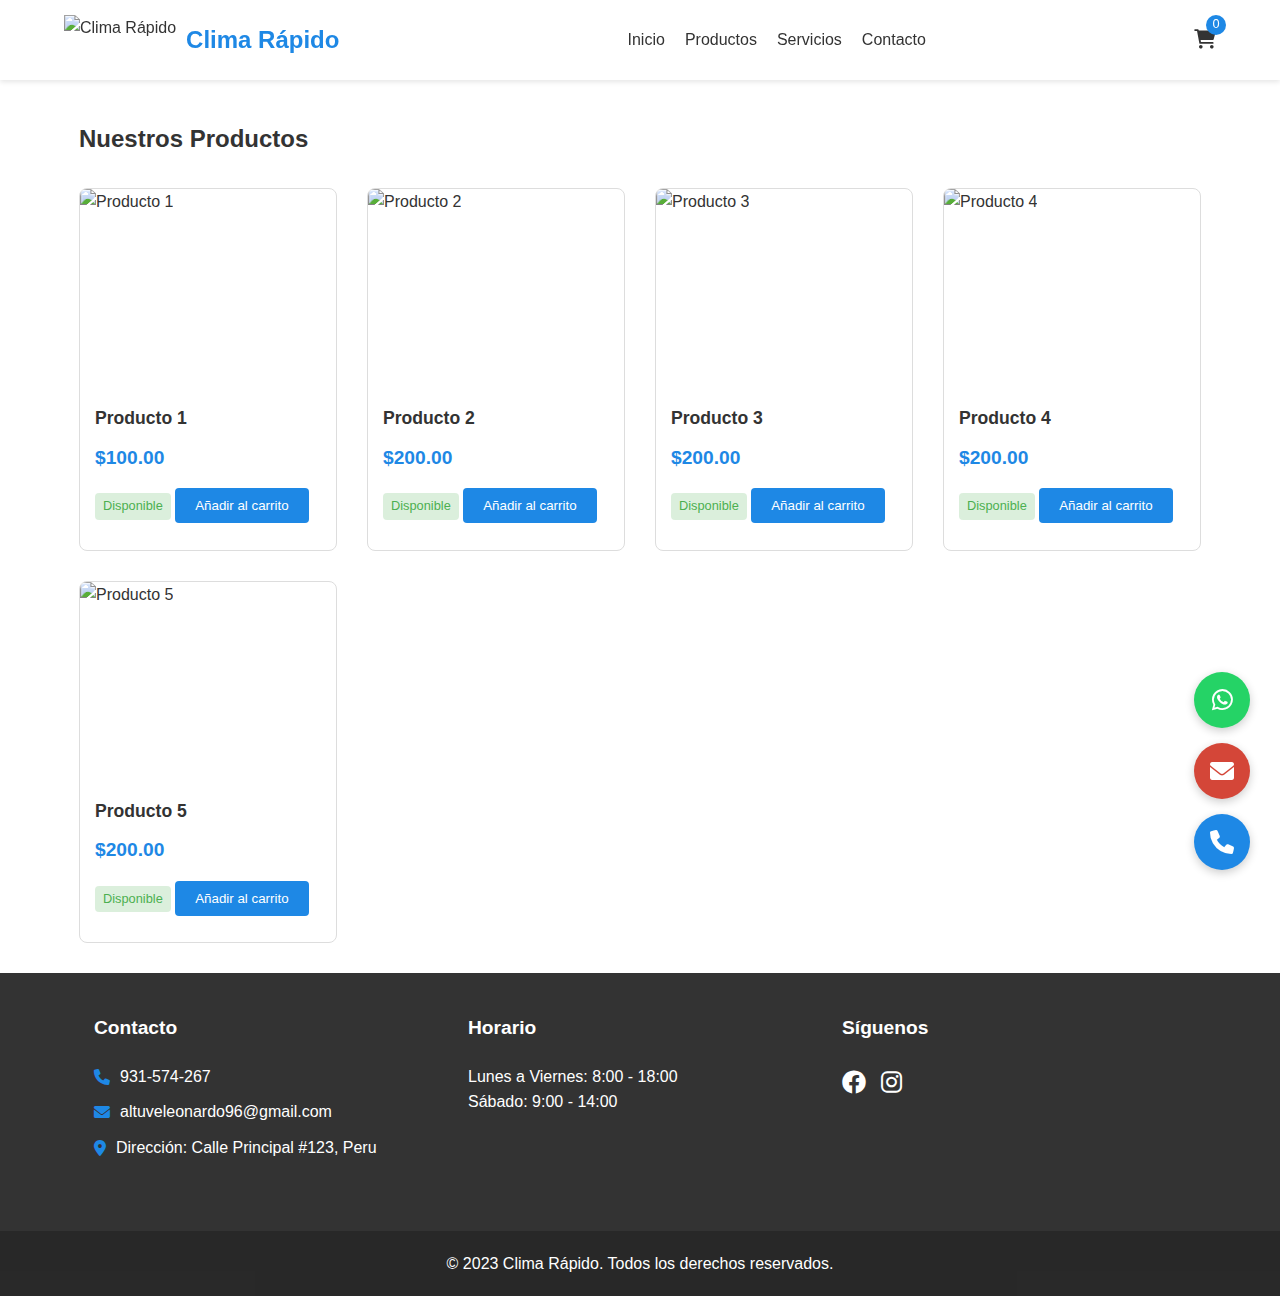
==== productos.html @ 5075ebba "Add files via upload" ====
<!DOCTYPE html>
<html lang="es">
<head>
    <meta charset="UTF-8">
    <meta name="viewport" content="width=device-width, initial-scale=1.0">
    <title>Productos - Clima Rápido</title>
    <link rel="stylesheet" href="css/styles.css">
    <link rel="stylesheet" href="https://cdnjs.cloudflare.com/ajax/libs/font-awesome/6.0.0-beta3/css/all.min.css">
    <style>
        :root {
            --primary: #1e88e5;
            --dark-blue: #0d47a1;
            --white: #ffffff;
            --red: #ff5252;
            --whatsapp: #25D366;
            --gmail: #D44638;
            --green: #4CAF50;
        }
        
        /* ESTILOS PARA BOTONES FLOTANTES CORREGIDOS */
        .floating-contact-buttons {
            position: fixed;
            bottom: 30px;
            right: 30px;
            display: flex;
            flex-direction: column;
            gap: 15px;
            z-index: 1000;
        }
        
        .floating-contact-btn {
            width: 56px;
            height: 56px;
            border-radius: 50%;
            display: flex;
            align-items: center;
            justify-content: center;
            color: white;
            font-size: 1.5rem;
            text-decoration: none !important;
            border: none;
            outline: none;
            cursor: pointer;
            transition: all 0.3s;
            position: relative;
            overflow: hidden;
            box-shadow: 0 3px 10px rgba(0,0,0,0.2);
        }
        
        .floating-contact-btn:hover {
            transform: scale(1.1);
        }
        
        .whatsapp-btn {
            background: var(--whatsapp);
        }
        
        .call-btn {
            background: var(--primary);
        }
        
        .email-btn {
            background: var(--gmail);
        }
        
        @media (max-width: 768px) {
            .hero {
                padding: 80px 20px;
            }
            
            .hero h1 {
                font-size: 2rem;
            }
            
            .emergency-banner {
                flex-direction: column;
                text-align: center;
            }
        }
    </style>
</head>
<body>
    <header>
        <div class="container">
            <div class="logo">
                <img src="images/logo.png" alt="Clima Rápido">
                <h1>Clima Rápido</h1>
            </div>
            <nav>
                <ul>
                    <li><a href="index.html">Inicio</a></li>
                    <li><a href="productos.html" class="active">Productos</a></li>
                    <li><a href="servicios.html">Servicios</a></li>
                    <li><a href="contacto.html">Contacto</a></li>
                </ul>
            </nav>
            <div class="cart-icon">
                <a href="#" id="cart-toggle"><i class="fas fa-shopping-cart"></i> <span id="cart-count">0</span></a>
            </div>
        </div>
    </header>

    <main class="container">
        <h2>Nuestros Productos</h2>
        <div class="products-grid" id="productos-container">
            <!-- Los productos se cargarán aquí dinámicamente -->
        </div>
    </main>

    <footer>
        <div class="container">
            <div class="footer-section">
                <h4>Contacto</h4>
                <ul class="contact-info">
                    <li><i class="fas fa-phone"></i> <a href="tel:+51931574267">931-574-267</a></li>
                    <li><i class="fas fa-envelope"></i> <a href="mailto:altuveleonardo96@gmail.com">altuveleonardo96@gmail.com</a></li>
                    <li><i class="fas fa-map-marker-alt"></i> Dirección: Calle Principal #123, Peru</li>
                </ul>
            </div>
            <div class="footer-section">
                <h4>Horario</h4>
                <p>Lunes a Viernes: 8:00 - 18:00</p>
                <p>Sábado: 9:00 - 14:00</p>
            </div>
            <div class="footer-section">
                <h4>Síguenos</h4>
                <div class="social-icons">
                    <a href="#"><i class="fab fa-facebook"></i></a>
                    <a href="#"><i class="fab fa-instagram"></i></a>
                </div>
            </div>
        </div>
        <div class="copyright">
            <p>&copy; 2023 Clima Rápido. Todos los derechos reservados.</p>
        </div>
    </footer>

    <!-- BOTONES FLOTANTES CORREGIDOS -->
    <div class="floating-contact-buttons">
        <a href="https://wa.me/51931574267" class="floating-contact-btn whatsapp-btn" target="_blank" title="WhatsApp">
            <i class="fab fa-whatsapp"></i>
        </a>
        <a href="mailto:altuveleonardo96@gmail.com" class="floating-contact-btn email-btn" title="Email">
            <i class="fas fa-envelope"></i>
        </a>
        <a href="tel:+51931574267" class="floating-contact-btn call-btn" title="Llamar">
            <i class="fas fa-phone"></i>
        </a>
    </div>

    <!-- Carrito de compras -->
    <div class="cart-overlay" id="cart-overlay">
        <div class="cart-container">
            <div class="cart-header">
                <h3>Tu Carrito</h3>
                <button id="close-cart">&times;</button>
            </div>
            <div class="cart-items" id="cart-items">
                <!-- Los productos se añadirán aquí dinámicamente -->
            </div>
            <div class="cart-total">
                <p>Total: <span id="cart-total">$0.00</span></p>
                <button id="checkout-whatsapp" class="btn">Comprar por WhatsApp</button>
            </div>
        </div>
    </div>
    

    <script src="js/main.js"></script>
    <script src="js/carrito.js"></script>
</body>
</html>
---- css/styles.css ----
/* Estilos generales */
:root {
    --primary-color: #1e88e5;
    --secondary-color: #0d47a1;
    --white: #ffffff;
    --light-gray: #f5f5f5;
    --dark-gray: #333333;
    --success-color: #4caf50;
    --danger-color: #f44336;
}

* {
    margin: 0;
    padding: 0;
    box-sizing: border-box;
    font-family: 'Segoe UI', Tahoma, Geneva, Verdana, sans-serif;
}

body {
    line-height: 1.6;
    color: var(--dark-gray);
    background-color: var(--white);
}

.container {
    width: 90%;
    max-width: 1200px;
    margin: 0 auto;
    padding: 0 15px;
}

.btn {
    display: inline-block;
    background-color: var(--primary-color);
    color: var(--white);
    padding: 10px 20px;
    border-radius: 4px;
    text-decoration: none;
    transition: background-color 0.3s;
    border: none;
    cursor: pointer;
}

.btn:hover {
    background-color: var(--secondary-color);
}

/* Header */
header {
    background-color: var(--white);
    box-shadow: 0 2px 5px rgba(0, 0, 0, 0.1);
    position: fixed;
    width: 100%;
    top: 0;
    z-index: 1000;
}

header .container {
    display: flex;
    justify-content: space-between;
    align-items: center;
    padding: 15px 0;
}

.logo {
    display: flex;
    align-items: center;
}

.logo img {
    height: 50px;
    margin-right: 10px;
}

.logo h1 {
    color: var(--primary-color);
    font-size: 1.5rem;
}

nav ul {
    display: flex;
    list-style: none;
}

nav ul li {
    margin-left: 20px;
}

nav ul li a {
    text-decoration: none;
    color: var(--dark-gray);
    font-weight: 500;
    transition: color 0.3s;
}

nav ul li a:hover {
    color: var(--primary-color);
}

.cart-icon {
    position: relative;
}

.cart-icon a {
    color: var(--dark-gray);
    font-size: 1.2rem;
    text-decoration: none;
}

.cart-icon span {
    position: absolute;
    top: -10px;
    right: -10px;
    background-color: var(--primary-color);
    color: var(--white);
    border-radius: 50%;
    width: 20px;
    height: 20px;
    display: flex;
    justify-content: center;
    align-items: center;
    font-size: 0.8rem;
}

/* Hero section */
.hero {
    background: linear-gradient(rgba(30, 136, 229, 0.8), rgba(13, 71, 161, 0.8)), url('../images/banners/hero.jpg');
    background-size: cover;
    background-position: center;
    color: var(--white);
    text-align: center;
    padding: 150px 0 100px;
    margin-top: 80px;
}

.hero h2 {
    font-size: 2.5rem;
    margin-bottom: 20px;
}

.hero p {
    font-size: 1.2rem;
    margin-bottom: 30px;
}

/* Features */
.features {
    padding: 60px 0;
}

.features .container {
    display: flex;
    justify-content: space-around;
    flex-wrap: wrap;
}

.feature {
    text-align: center;
    padding: 20px;
    flex: 1;
    min-width: 250px;
    margin: 10px;
}

.feature i {
    font-size: 3rem;
    color: var(--primary-color);
    margin-bottom: 20px;
}

.feature h3 {
    margin-bottom: 15px;
    color: var(--secondary-color);
}

/* Footer */
footer {
    background-color: var(--dark-gray);
    color: var(--white);
    padding: 40px 0 0;
}

footer .container {
    display: flex;
    justify-content: space-between;
    flex-wrap: wrap;
}

.footer-section {
    flex: 1;
    min-width: 250px;
    margin-bottom: 30px;
    padding: 0 15px;
}

.footer-section h4 {
    margin-bottom: 20px;
    font-size: 1.2rem;
    color: var(--white);
}

.contact-info li {
    margin-bottom: 10px;
    display: flex;
    align-items: center;
}

.contact-info i {
    margin-right: 10px;
    color: var(--primary-color);
}

.contact-info a {
    color: var(--white);
    text-decoration: none;
    transition: color 0.3s;
}

.contact-info a:hover {
    color: var(--primary-color);
}

.social-icons {
    display: flex;
}

.social-icons a {
    color: var(--white);
    font-size: 1.5rem;
    margin-right: 15px;
    transition: color 0.3s;
}

.social-icons a:hover {
    color: var(--primary-color);
}

.copyright {
    text-align: center;
    padding: 20px 0;
    background-color: rgba(0, 0, 0, 0.2);
    margin-top: 30px;
}

        /* BOTONES FLOTANTES CORREGIDOS */
        .floating-buttons {
            position: fixed;
            bottom: 30px;
            right: 30px;
            display: flex;
            flex-direction: column;
            gap: 15px;
            z-index: 1000;
            filter: drop-shadow(0 2px 4px rgba(0,0,0,0.2));
        }

        .floating-btn {
            width: 60px;
            height: 60px;
            border-radius: 50%;
            display: flex;
            align-items: center;
            justify-content: center;
            color: white;
            font-size: 1.5rem;
            text-decoration: none;
            border: none;
            outline: none;
            cursor: pointer;
            transition: all 0.3s;
            position: relative;
            overflow: hidden;
        }

        .floating-btn::after {
            content: '';
            position: absolute;
            top: 0;
            left: 0;
            width: 100%;
            height: 100%;
            background: transparent;
            border-radius: 50%;
            transition: all 0.3s;
        }

        .floating-btn:hover {
            transform: scale(1.1);
        }

        .floating-btn:hover::after {
            background: rgba(255,255,255,0.1);
        }

        .whatsapp-btn {
            background: var(--whatsapp);
        }

        .call-btn {
            background: var(--primary);
        }

        .email-btn {
            background: var(--gmail);
        }
        
/* Botones de contacto flotantes */
.contact-buttons {
    position: fixed;
    bottom: 30px;
    right: 30px;
    display: flex;
    flex-direction: column;
    z-index: 999;
}

.contact-buttons a {
    width: 50px;
    height: 50px;
    border-radius: 50%;
    display: flex;
    justify-content: center;
    align-items: center;
    margin-bottom: 10px;
    color: var(--white);
    font-size: 1.5rem;
    box-shadow: 0 2px 10px rgba(0, 0, 0, 0.2);
    transition: transform 0.3s;
}

.contact-buttons a:hover {
    transform: scale(1.1);
}
/* Añade esto en la sección de estilos generales o donde tengas los estilos del main */
main.container {
    margin-top: 100px; /* Ajusta este valor según necesites */
    padding-top: 20px; /* Espacio adicional */
}

/* Para dispositivos móviles */
@media (max-width: 768px) {
    main.container {
        margin-top: 80px; /* Menor espacio en móviles */
    }
}


/* Estilos para la notificación */
.cart-notification {
    position: fixed;
    bottom: 100px;
    right: 30px;
    background: var(--green);
    color: white;
    padding: 12px 20px;
    border-radius: 4px;
    box-shadow: 0 3px 10px rgba(0,0,0,0.2);
    transform: translateY(100px);
    opacity: 0;
    transition: all 0.3s ease;
    z-index: 1100;
}


.cart-notification.error {
    background-color: #ff4444;
    color: white;
    border: 1px solid #cc0000;
}

/* Botones sin stock */
.add-to-cart.out-of-stock {
    background-color: #ff4444 !important;
    cursor: not-allowed;
    opacity: 0.7;
}

/* Items agotados en el carrito */
.cart-item.out-of-stock {
    opacity: 0.7;
    border-left: 3px solid #ff4444;
}

.stock-label {
    color: #ff4444;
    font-size: 0.8em;
}
.cart-notification.show {
    transform: translateY(0);
    opacity: 1;
}

/* Estilos para el botón vaciar carrito */
.btn-empty {
    background: var(--red);
    margin-right: 10px;
}

.btn-empty:hover {
    background: #e53935;
}

/* Ajuste para los botones del carrito */
.cart-total {
    display: flex;
    justify-content: space-between;
    align-items: center;
    flex-wrap: wrap;
    gap: 10px;
}

/* Carrito de compras */
.cart-overlay {
    position: fixed;
    top: 0;
    right: 0;
    width: 100%;
    height: 100%;
    background-color: rgba(0, 0, 0, 0.5);
    z-index: 1001;
    display: none;
    justify-content: flex-end;
}

.cart-container {
    background-color: var(--white);
    width: 100%;
    max-width: 400px;
    height: 100%;
    padding: 20px;
    overflow-y: auto;
    position: relative;
}

.cart-header {
    display: flex;
    justify-content: space-between;
    align-items: center;
    margin-bottom: 20px;
    padding-bottom: 10px;
    border-bottom: 1px solid #eee;
}

.cart-header h3 {
    color: var(--secondary-color);
}

#close-cart {
    background: none;
    border: none;
    font-size: 1.5rem;
    cursor: pointer;
    color: var(--dark-gray);
}

.cart-item {
    display: flex;
    justify-content: space-between;
    align-items: center;
    padding: 10px 0;
    border-bottom: 1px solid #eee;
}

.cart-item img {
    width: 60px;
    height: 60px;
    object-fit: cover;
    margin-right: 15px;
}

.cart-item-info {
    flex: 1;
}

.cart-item-title {
    font-weight: 500;
    margin-bottom: 5px;
}

.cart-item-price {
    color: var(--primary-color);
    font-weight: bold;
}

.cart-item-remove {
    color: var(--danger-color);
    background: none;
    border: none;
    cursor: pointer;
    font-size: 1.2rem;
}

.cart-total {
    margin-top: 20px;
    padding-top: 20px;
    border-top: 1px solid #eee;
    text-align: right;
}

.cart-total p {
    font-weight: bold;
    font-size: 1.2rem;
    margin-bottom: 15px;
}

/* Productos */
.products-grid {
    display: grid;
    grid-template-columns: repeat(auto-fill, minmax(250px, 1fr));
    gap: 30px;
    padding: 30px 0;
}

.product-card {
    border: 1px solid #ddd;
    border-radius: 8px;
    overflow: hidden;
    transition: transform 0.3s, box-shadow 0.3s;
}

.product-card:hover {
    transform: translateY(-5px);
    box-shadow: 0 5px 15px rgba(0, 0, 0, 0.1);
}

.product-image {
    height: 200px;
    overflow: hidden;
}

.product-image img {
    width: 100%;
    height: 100%;
    object-fit: cover;
    transition: transform 0.5s;
}

.product-card:hover .product-image img {
    transform: scale(1.05);
}

.product-info {
    padding: 15px;
}

.product-title {
    font-size: 1.1rem;
    margin-bottom: 10px;
    color: var(--dark-gray);
}

.product-price {
    color: var(--primary-color);
    font-weight: bold;
    font-size: 1.2rem;
    margin-bottom: 15px;
}

.product-stock {
    display: inline-block;
    padding: 3px 8px;
    border-radius: 4px;
    font-size: 0.8rem;
    margin-bottom: 15px;
}

.in-stock {
    background-color: rgba(76, 175, 80, 0.2);
    color: var(--success-color);
}

.out-of-stock {
    background-color: rgba(244, 67, 54, 0.2);
    color: var(--danger-color);
}

/* Responsive */
@media (max-width: 768px) {
    header .container {
        flex-direction: column;
        padding: 15px;
    }

    nav ul {
        margin-top: 15px;
    }

    nav ul li {
        margin: 0 10px;
    }

    .hero {
        padding: 120px 0 80px;
    }

    .hero h2 {
        font-size: 2rem;
    }

    footer .container {
        flex-direction: column;
    }

    .footer-section {
        margin-bottom: 30px;
    }
}
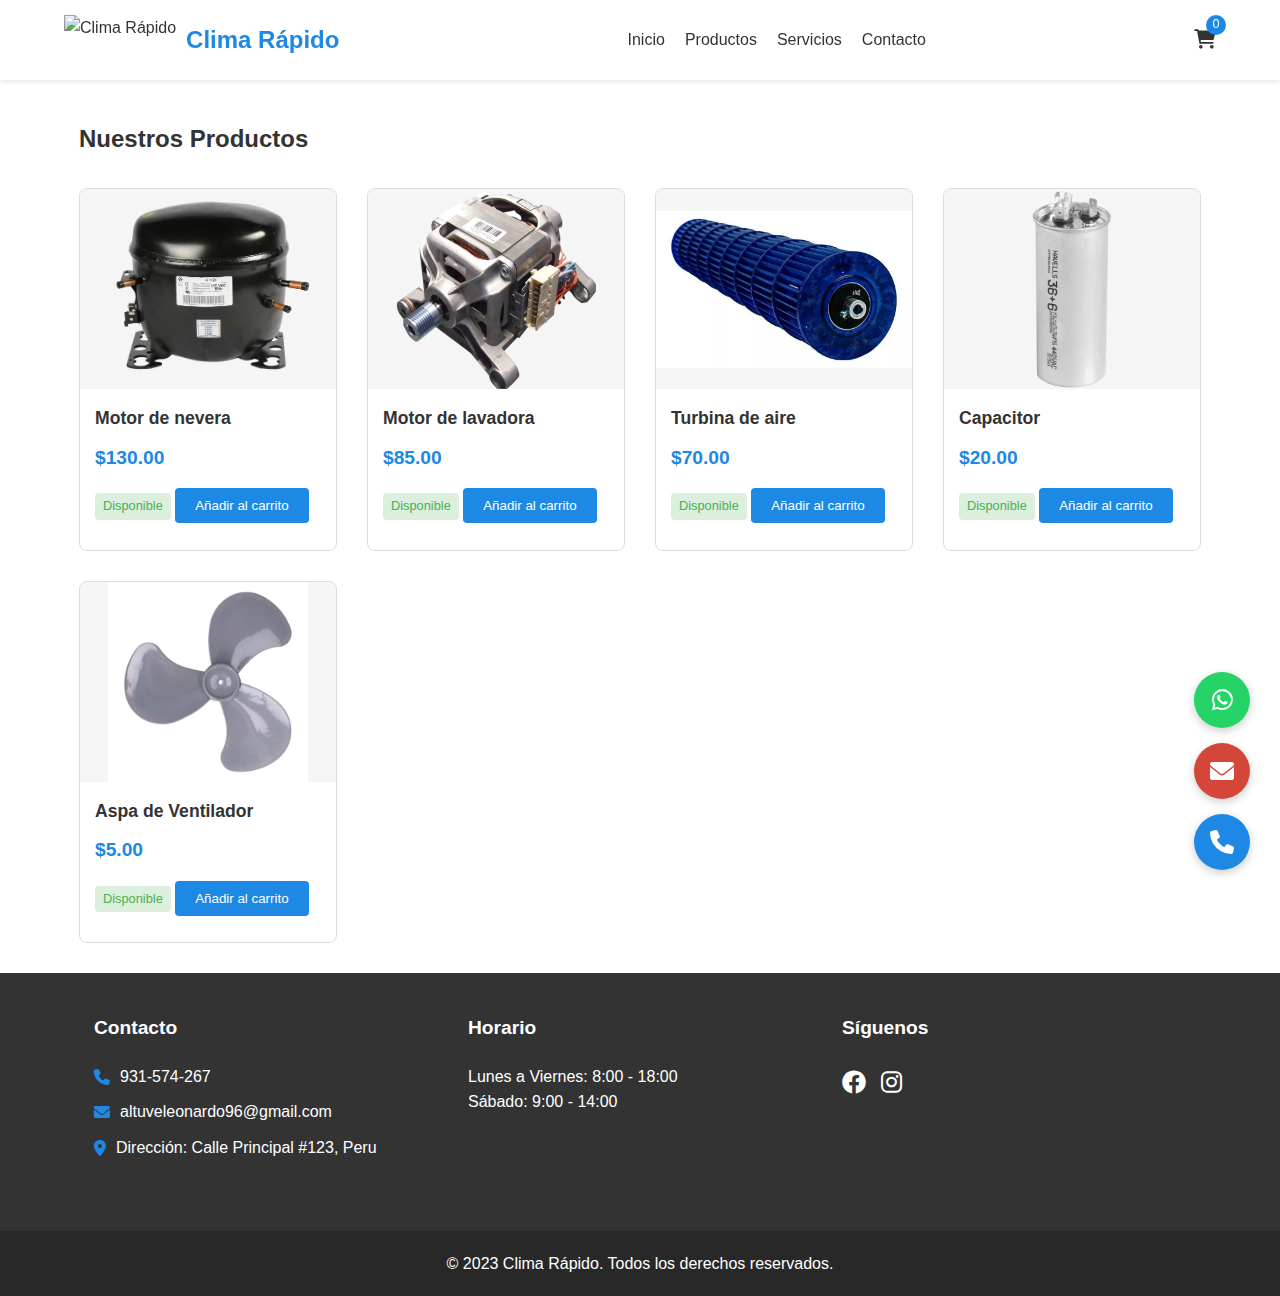
==== commit 9ffb8c0a: "Add files via upload" ====
--- a/productos.html
+++ b/productos.html
@@ -160,7 +160,14 @@
             </div>
             <div class="cart-total">
                 <p>Total: <span id="cart-total">$0.00</span></p>
-                <button id="checkout-whatsapp" class="btn">Comprar por WhatsApp</button>
+                <button id="checkout-whatsapp" class="btn">
+                    <i class="fab fa-whatsapp"></i> Pedir por WhatsApp
+                </button>
+                <div id="whatsapp-options" style="display: none;">
+                    <button class="btn" onclick="enviarWhatsAppApp()">Abrir en App</button>
+                    <button class="btn" onclick="enviarWhatsAppWeb()">Abrir en Web</button>
+                    <button class="btn" onclick="copiarMensajeWhatsApp()">Copiar Mensaje</button>
+                </div>
             </div>
         </div>
     </div>
--- a/css/styles.css
+++ b/css/styles.css
@@ -461,12 +461,23 @@
     border-bottom: 1px solid #eee;
 }
 
-.cart-item img {
+/* Reemplaza los estilos existentes de .cart-item img */
+.cart-item-img-container {
     width: 60px;
     height: 60px;
-    object-fit: cover;
+    display: flex;
+    align-items: center;
+    justify-content: center;
+    overflow: hidden;
     margin-right: 15px;
 }
+
+.cart-item-img-container img {
+    max-width: 100%;
+    max-height: 100%;
+    object-fit: contain;
+}
+
 
 .cart-item-info {
     flex: 1;
@@ -523,15 +534,20 @@
     box-shadow: 0 5px 15px rgba(0, 0, 0, 0.1);
 }
 
+/* Reemplaza los estilos de .product-image */
 .product-image {
     height: 200px;
+    display: flex;
+    align-items: center;
+    justify-content: center;
     overflow: hidden;
+    background: var(--light-gray);
 }
 
 .product-image img {
-    width: 100%;
-    height: 100%;
-    object-fit: cover;
+    max-width: 100%;
+    max-height: 100%;
+    object-fit: contain;
     transition: transform 0.5s;
 }
 
